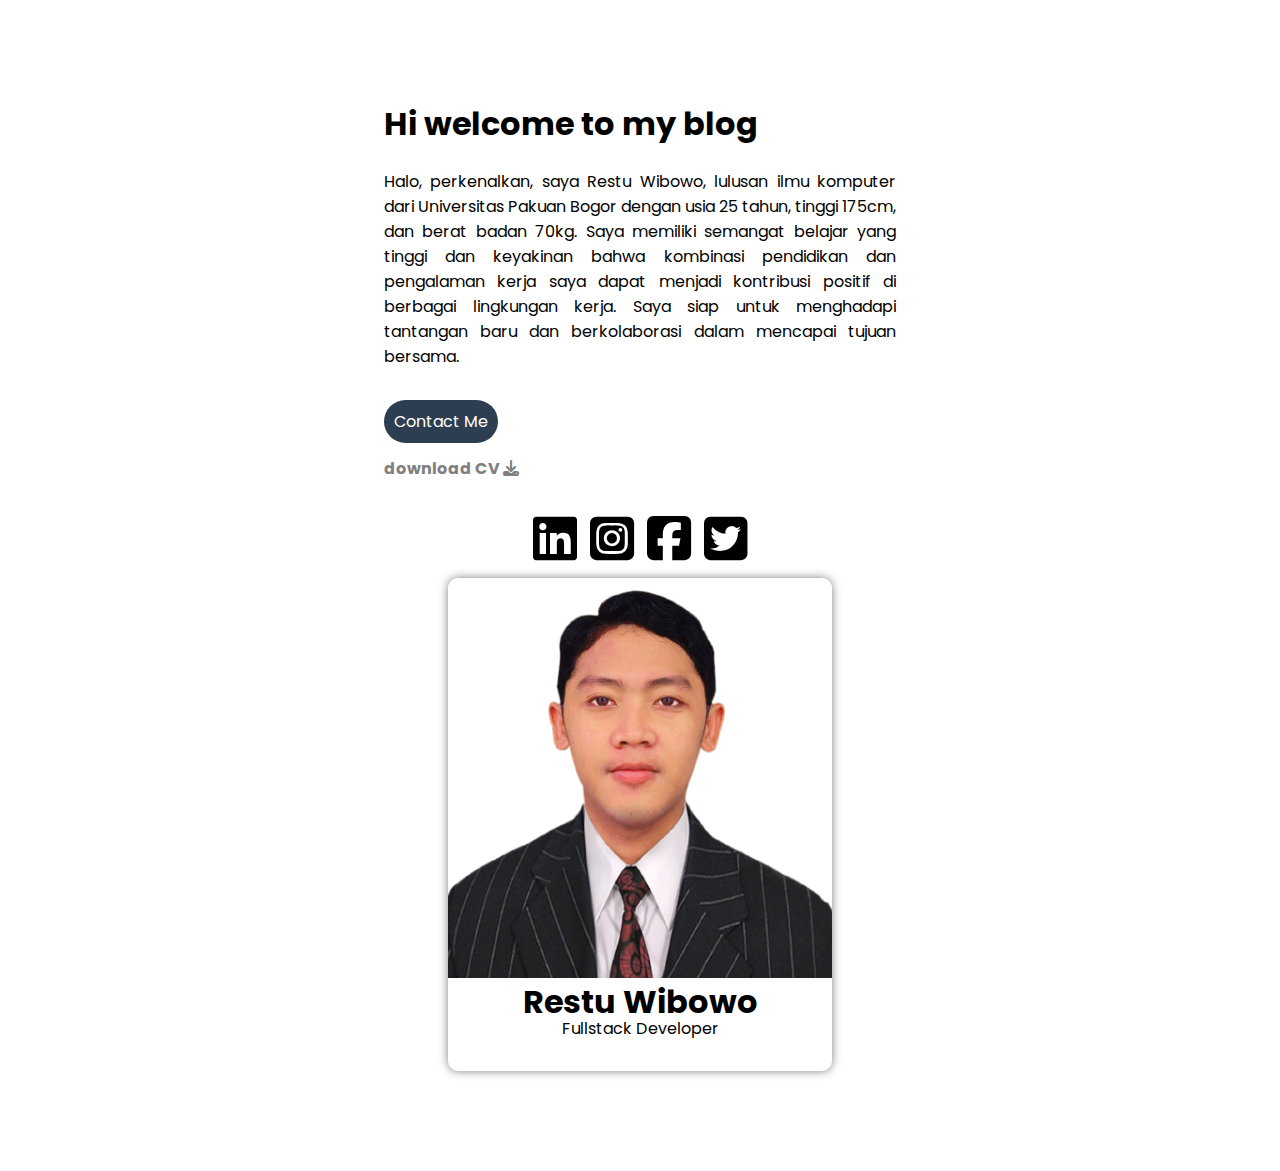
==== index.html @ 63bb78c7 "first commit day 1 task dumbways" ====
<!DOCTYPE html>
<html lang="en">
<head>
    <meta charset="UTF-8">
    <meta name="viewport" content="width=device-width, initial-scale=1.0">
    <title>Personal Web</title>
    <link rel="stylesheet" href="assets/css/app.css">
    <link rel="preconnect" href="https://fonts.googleapis.com">
    <link rel="preconnect" href="https://fonts.gstatic.com" crossorigin>
    <link href="https://fonts.googleapis.com/css2?family=Bebas+Neue&family=Poppins:wght@100;300;400;700&display=swap" rel="stylesheet">
    <link rel="stylesheet" href="https://cdnjs.cloudflare.com/ajax/libs/font-awesome/6.5.1/css/all.min.css">
</head>
<body>
    <div class="main">
        <h1>
            Hi welcome to my blog
        </h1>
        <p>
            Halo, perkenalkan, saya Restu Wibowo, lulusan ilmu komputer dari Universitas Pakuan Bogor dengan usia 25 tahun, tinggi 175cm, dan berat badan 70kg. Saya memiliki semangat belajar yang tinggi dan keyakinan bahwa kombinasi pendidikan dan pengalaman kerja saya dapat menjadi kontribusi positif di berbagai lingkungan kerja. Saya siap untuk menghadapi tantangan baru dan berkolaborasi dalam mencapai tujuan bersama. 
        </p>
        <a href="https://wa.link/g7ki7s" target="_blank" class="btn">Contact Me</a>
        <a href="" class="cv"><h4>download CV <i class="fa-solid fa-download"></i></h4></a>
        <div class="socmed">
            <a href="https://www.linkedin.com/in/restu16/" target="_blank"><i class="fa-brands fa-linkedin"></i></a>
            <a href="https://www.instagram.com/ut.res/" target="_blank"><i class="fa-brands fa-square-instagram"></i></a>
            <a href="https://www.facebook.com/rest.wibowo/" target="_blank"><i class="fa-brands fa-square-facebook"></i></a>
            <a href="https://www.twitter.com/restu_wibowo16" target="_blank"><i class="fa-brands fa-square-twitter"></i></a>
        </div>
        <div class="profile">
            <img src="assets/img/pas-foto.png" alt="">
            <h1>Restu Wibowo</h1>
            <p>Fullstack Developer</p>
        </div>
    </div>
    
</body>
</html>
---- assets/css/app.css ----
body {
  margin: 0;
  padding: 0;
  font-family: "Poppins", sans-serif;
}

.main {
  width: 40%;
  margin: 100px auto;
  text-align: justify;
}

.main p {
  margin-bottom: 40px;
}

.main .cv {
  text-decoration: none;
  color: grey;
}
.btn {
  /* display: inline-block; */
  padding: 10px;
  border-radius: 50px;
  background-color: #2d3e50;
  color: white;
  text-decoration: none;
}

.socmed {
  font-size: 50px;
  text-align: center;
}

.socmed a {
  text-decoration: none;
  color: black;
}

.profile {
  width: 75%;
  border-radius: 10px;
  overflow: hidden;
  box-shadow: 0 0 10px rgba(0, 0, 0, 0.5);
  margin: auto;
  line-height: 5px;
  text-align: center;
}

.profile img {
  width: 100%;
  height: 400px;
  object-fit: cover;
  object-position: top;
}
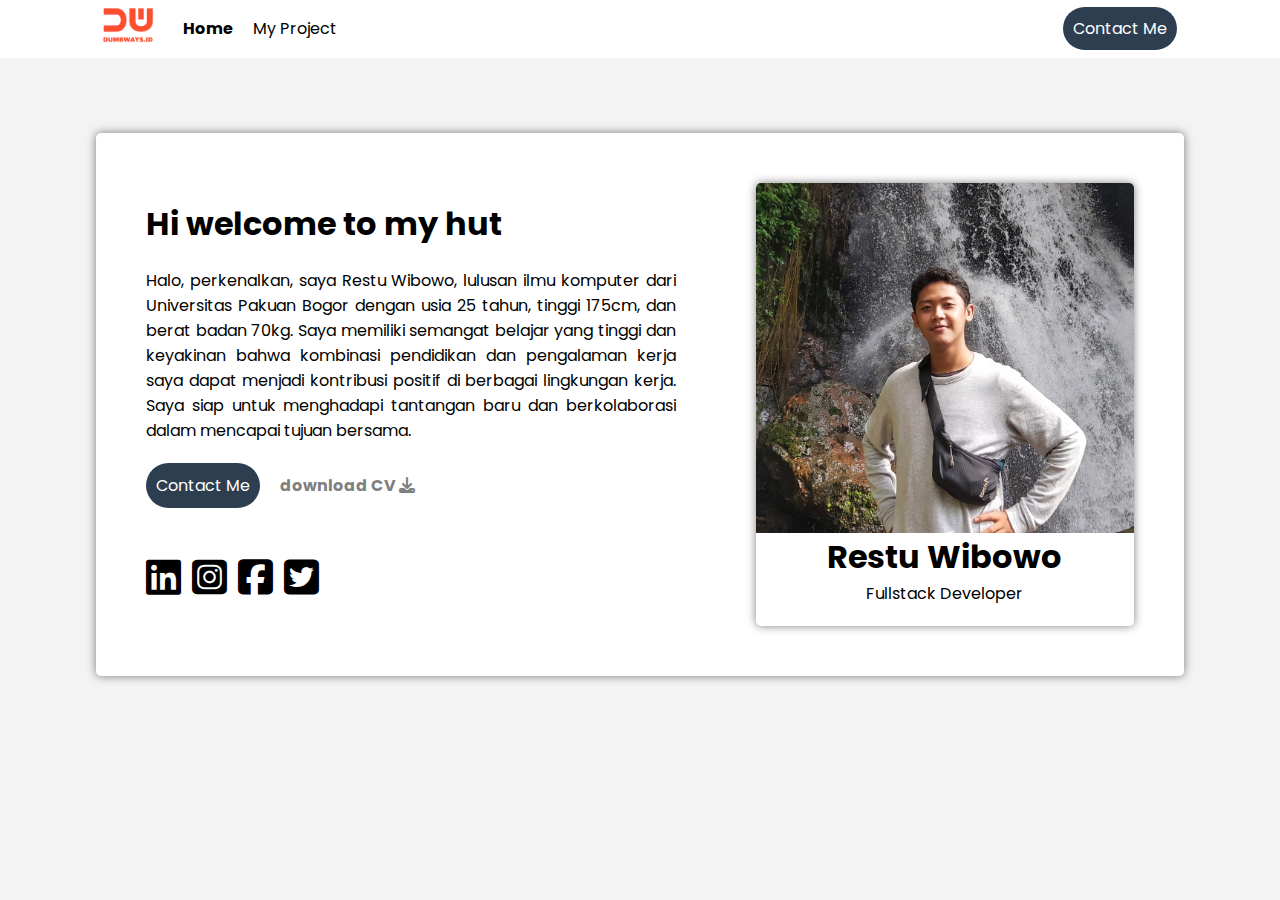
==== commit 276db2b0: "day 2 create navbar and form" ====
--- a/index.html
+++ b/index.html
@@ -5,33 +5,57 @@
     <meta name="viewport" content="width=device-width, initial-scale=1.0">
     <title>Personal Web</title>
     <link rel="stylesheet" href="assets/css/app.css">
-    <link rel="preconnect" href="https://fonts.googleapis.com">
-    <link rel="preconnect" href="https://fonts.gstatic.com" crossorigin>
-    <link href="https://fonts.googleapis.com/css2?family=Bebas+Neue&family=Poppins:wght@100;300;400;700&display=swap" rel="stylesheet">
     <link rel="stylesheet" href="https://cdnjs.cloudflare.com/ajax/libs/font-awesome/6.5.1/css/all.min.css">
 </head>
 <body>
-    <div class="main">
-        <h1>
-            Hi welcome to my blog
-        </h1>
-        <p>
-            Halo, perkenalkan, saya Restu Wibowo, lulusan ilmu komputer dari Universitas Pakuan Bogor dengan usia 25 tahun, tinggi 175cm, dan berat badan 70kg. Saya memiliki semangat belajar yang tinggi dan keyakinan bahwa kombinasi pendidikan dan pengalaman kerja saya dapat menjadi kontribusi positif di berbagai lingkungan kerja. Saya siap untuk menghadapi tantangan baru dan berkolaborasi dalam mencapai tujuan bersama. 
-        </p>
-        <a href="https://wa.link/g7ki7s" target="_blank" class="btn">Contact Me</a>
-        <a href="" class="cv"><h4>download CV <i class="fa-solid fa-download"></i></h4></a>
-        <div class="socmed">
-            <a href="https://www.linkedin.com/in/restu16/" target="_blank"><i class="fa-brands fa-linkedin"></i></a>
-            <a href="https://www.instagram.com/ut.res/" target="_blank"><i class="fa-brands fa-square-instagram"></i></a>
-            <a href="https://www.facebook.com/rest.wibowo/" target="_blank"><i class="fa-brands fa-square-facebook"></i></a>
-            <a href="https://www.twitter.com/restu_wibowo16" target="_blank"><i class="fa-brands fa-square-twitter"></i></a>
+    <nav class="navbar">
+        <div class="container">
+            <ul class="navbar-item">
+                <div class="nav-brand">
+                    <li>
+                        <a href="index.html">
+                            <img src="assets/img/dumbways.png" style="width: 50px;" alt="">
+                        </a>
+                    </li>
+                </div>
+                <div class="nav-link">
+                    <li><a href="index.html" class="active">Home</a></li>
+                    <li><a href="">My Project</a></li>
+                </div>
+                <div class="nav-button">
+                    <li><a href="contact.html" class="btn">Contact Me</a></li>
+                </div>
+            </ul>
         </div>
-        <div class="profile">
-            <img src="assets/img/pas-foto.png" alt="">
-            <h1>Restu Wibowo</h1>
-            <p>Fullstack Developer</p>
+    </nav>
+
+    <section class="main">
+        <div class="container">
+            <div class="card profile">
+                <div class="left-card">
+                    <h1>Hi welcome to my hut</h1>
+                    <p>Halo, perkenalkan, saya Restu Wibowo, lulusan ilmu komputer dari Universitas Pakuan Bogor dengan usia 25 tahun, tinggi 175cm, dan berat badan 70kg. Saya memiliki semangat belajar yang tinggi dan keyakinan bahwa kombinasi pendidikan dan pengalaman kerja saya dapat menjadi kontribusi positif di berbagai lingkungan kerja. Saya siap untuk menghadapi tantangan baru dan berkolaborasi dalam mencapai tujuan bersama. 
+                    </p>
+                    <div class="download-cv">
+                        <a href="contact.html" class="btn">Contact Me</a>
+                        <a href="#" class="cv"><h4>download CV <i class="fa-solid fa-download"></i></h4></a>
+                    </div>
+
+                    <div class="socmed">
+                        <a href="https://www.linkedin.com/in/restu16/" target="_blank"><i class="fa-brands fa-linkedin"></i></a>
+                        <a href="https://www.instagram.com/ut.res/" target="_blank"><i class="fa-brands fa-square-instagram"></i></a>
+                        <a href="https://www.facebook.com/rest.wibowo/" target="_blank"><i class="fa-brands fa-square-facebook"></i></a>
+                        <a href="https://www.twitter.com/restu_wibowo16" target="_blank"><i class="fa-brands fa-square-twitter"></i></a>
+                    </div>
+                </div>
+                <div class="right-card card">
+                    <img src="assets/img/mypic.jpg" alt="">
+                    <h1>Restu Wibowo</h1>
+                    <p>Fullstack Developer</p>
+                </div>
+            </div>
         </div>
-    </div>
+    </section>
     
 </body>
 </html>--- a/assets/css/app.css
+++ b/assets/css/app.css
@@ -1,23 +1,89 @@
-body {
+@import url("https://fonts.googleapis.com/css2?family=Poppins:wght@100;300;400;700&display=swap");
+
+* {
   margin: 0;
   padding: 0;
   font-family: "Poppins", sans-serif;
 }
 
+body {
+  background-color: #f4f3f3;
+}
+
+.navbar {
+  padding: 8px;
+  background-color: white;
+  position: sticky;
+  top: 0;
+}
+
+.navbar-item {
+  display: flex;
+  align-items: center;
+  list-style: none;
+  gap: 30px;
+}
+
+.nav-link {
+  display: flex;
+  flex-grow: 1;
+  gap: 20px;
+}
+
+.nav-link li a {
+  text-decoration: none;
+  color: black;
+}
+
+.active {
+  font-weight: bold;
+}
+
 .main {
-  width: 40%;
-  margin: 100px auto;
+  margin: 75px auto;
   text-align: justify;
 }
 
-.main p {
-  margin-bottom: 40px;
+.profile {
+  display: flex;
+  justify-content: space-between;
+  align-items: center;
+  gap: 80px;
+}
+
+.profile .left-card {
+  display: flex;
+  flex-direction: column;
+  justify-content: space-between;
+  gap: 20px;
+  flex: 1.4;
+}
+
+.profile .left-card .download-cv {
+  display: flex;
+  align-items: center;
+  gap: 20px;
+}
+
+.right-card {
+  flex: 1;
+}
+.container {
+  margin: auto;
+  width: 85%;
 }
 
 .main .cv {
   text-decoration: none;
   color: grey;
 }
+
+.card {
+  background-color: white;
+  border-radius: 5px;
+  box-shadow: 0 0 10px rgba(0, 0, 0, 0.5);
+}
+
 .btn {
   /* display: inline-block; */
   padding: 10px;
@@ -28,8 +94,8 @@
 }
 
 .socmed {
-  font-size: 50px;
-  text-align: center;
+  margin-top: 20px;
+  font-size: 40px;
 }
 
 .socmed a {
@@ -38,18 +104,48 @@
 }
 
 .profile {
-  width: 75%;
-  border-radius: 10px;
-  overflow: hidden;
-  box-shadow: 0 0 10px rgba(0, 0, 0, 0.5);
-  margin: auto;
-  line-height: 5px;
-  text-align: center;
+  padding: 50px;
 }
 
-.profile img {
+.right-card {
+  overflow: hidden;
+  padding-bottom: 20px;
+  display: flex;
+  flex-direction: column;
+  align-items: center;
+  justify-content: center;
+}
+
+.right-card img {
   width: 100%;
-  height: 400px;
+  height: 350px;
   object-fit: cover;
-  object-position: top;
+  object-position: center;
 }
+
+.content {
+  display: flex;
+  justify-content: center;
+  align-items: center;
+  width: 100%;
+}
+
+.contact {
+  width: 30%;
+  display: flex;
+  flex-direction: column;
+}
+
+.contact input,
+textarea,
+select {
+  border-radius: 3px;
+  border: none;
+  box-shadow: 0 0 4px rgba(0, 0, 0, 0.5);
+  margin: 10px 0;
+}
+
+.contact input,
+select {
+  height: 35px;
+}
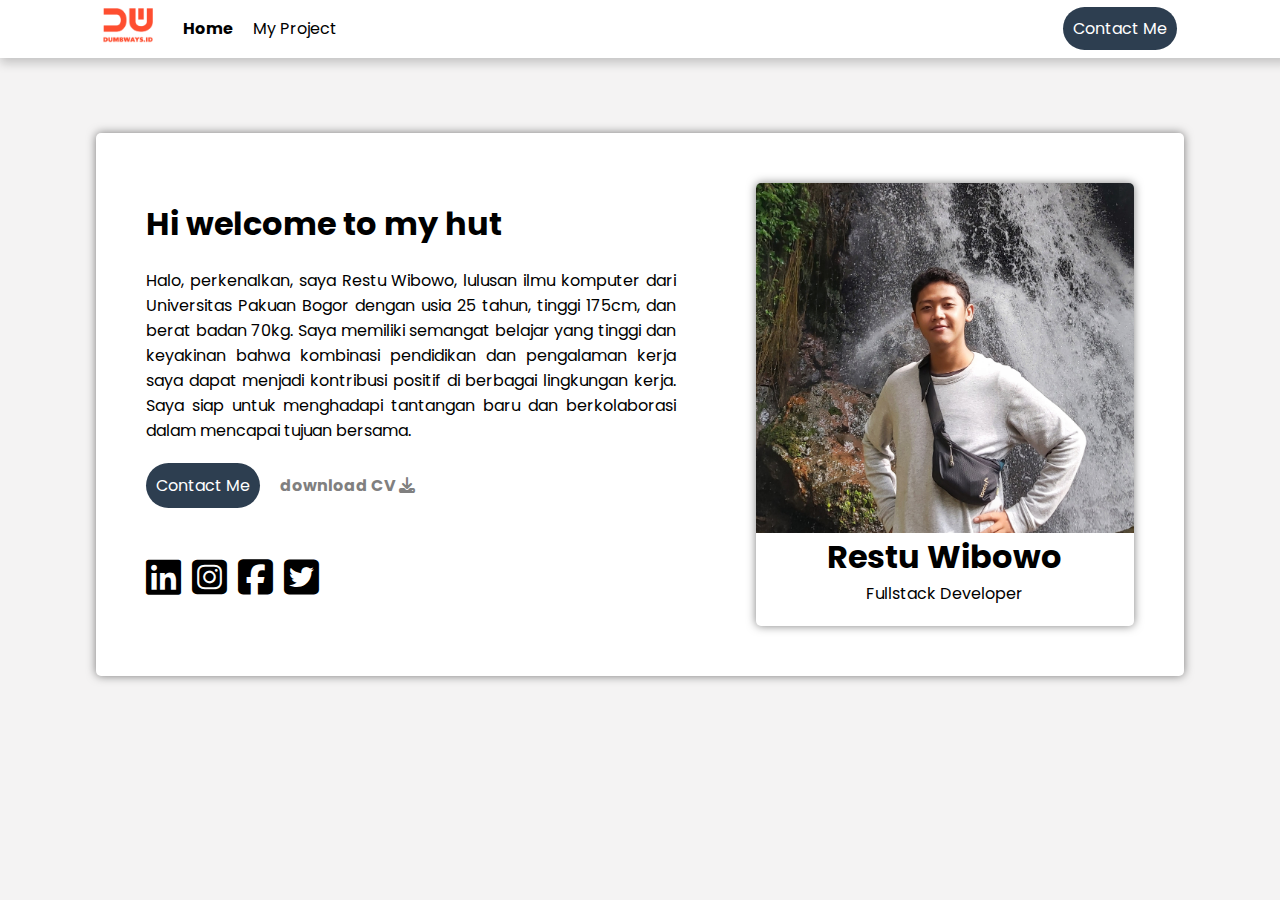
==== commit e7cb9143: "task day 7: create responsive web" ====
--- a/index.html
+++ b/index.html
@@ -20,12 +20,19 @@
                 </div>
                 <div class="nav-link">
                     <li><a href="index.html" class="active">Home</a></li>
-                    <li><a href="">My Project</a></li>
+                    <li><a href="myProject.html">My Project</a></li>
                 </div>
-                <div class="nav-button">
-                    <li><a href="contact.html" class="btn">Contact Me</a></li>
+                <div class="nav-button" style="display: flex; align-items: center;">
+                    <li><a href="contact.html" class="btn btn-contact-me">Contact Me</a></li>
+                    <li><i class="fa-solid fa-bars fa-2x" style="cursor: pointer;" onclick="toggleHumBtn()"></i></li>
                 </div>
             </ul>
+
+        </div>
+        <div class="navbar-hum-menu hidden" id="navbar-hum-menu">
+            <a href="index.html" class="active">Home</a>
+            <a href="myProject.html">My Project</a>
+            <a href="contact.html">Contact Me</a>
         </div>
     </nav>
 
@@ -36,8 +43,8 @@
                     <h1>Hi welcome to my hut</h1>
                     <p>Halo, perkenalkan, saya Restu Wibowo, lulusan ilmu komputer dari Universitas Pakuan Bogor dengan usia 25 tahun, tinggi 175cm, dan berat badan 70kg. Saya memiliki semangat belajar yang tinggi dan keyakinan bahwa kombinasi pendidikan dan pengalaman kerja saya dapat menjadi kontribusi positif di berbagai lingkungan kerja. Saya siap untuk menghadapi tantangan baru dan berkolaborasi dalam mencapai tujuan bersama. 
                     </p>
-                    <div class="download-cv">
-                        <a href="contact.html" class="btn">Contact Me</a>
+                    <div class="my-contact">
+                        <a href="contact.html" class="btn btn-contact-me">Contact Me</a>
                         <a href="#" class="cv"><h4>download CV <i class="fa-solid fa-download"></i></h4></a>
                     </div>
 
@@ -57,5 +64,6 @@
         </div>
     </section>
     
+    <script src="assets/js/nav.js"></script>
 </body>
 </html>--- a/assets/css/app.css
+++ b/assets/css/app.css
@@ -15,6 +15,7 @@
   background-color: white;
   position: sticky;
   top: 0;
+  box-shadow: 5px 0 10px 5px rgba(0, 0, 0, 0.2);
 }
 
 .navbar-item {
@@ -33,6 +34,39 @@
 .nav-link li a {
   text-decoration: none;
   color: black;
+}
+
+.nav-link li a:hover {
+  font-weight: bold;
+}
+
+.nav-button li:last-child {
+  display: none;
+}
+
+.navbar-hum-menu {
+  margin-top: 5px;
+  display: flex;
+  flex-direction: column;
+  text-align: center;
+  gap: 10px;
+  border-top: 1px solid black;
+}
+
+.navbar-hum-menu a {
+  font-size: 18px;
+  width: 100%;
+  text-decoration: none;
+  color: black;
+  
+}
+
+.navbar-hum-menu a:hover {
+ font-weight: bold;
+}
+
+.hidden {
+  display: none;
 }
 
 .active {
@@ -59,7 +93,7 @@
   flex: 1.4;
 }
 
-.profile .left-card .download-cv {
+.profile .left-card .my-contact {
   display: flex;
   align-items: center;
   gap: 20px;
@@ -88,9 +122,19 @@
   /* display: inline-block; */
   padding: 10px;
   border-radius: 50px;
+}
+
+.btn-contact-me {
   background-color: #2d3e50;
   color: white;
   text-decoration: none;
+}
+
+.btn-submit {
+  border: none;
+  box-shadow: 0 0 10px rgba(0, 0, 0, 0.5);
+  background-color: #2d3e50;
+  color: white;
 }
 
 .socmed {
@@ -123,29 +167,128 @@
   object-position: center;
 }
 
-.content {
+.contact-me-container {
   display: flex;
   justify-content: center;
   align-items: center;
   width: 100%;
 }
 
-.contact {
-  width: 30%;
-  display: flex;
-  flex-direction: column;
-}
-
-.contact input,
+.contact-me {
+  width: 45%;
+}
+
+.form-group {
+  display: flex;
+  flex-direction: column;
+  margin-bottom: 12px;
+}
+
+.contact-me input,
 textarea,
 select {
   border-radius: 3px;
   border: none;
-  box-shadow: 0 0 4px rgba(0, 0, 0, 0.5);
+  box-shadow: 0 0 5px rgba(0, 0, 0, 0.2);
   margin: 10px 0;
-}
-
-.contact input,
+  
+}
+
+.contact-me input,
 select {
-  height: 35px;
-}
+  height: 40px;
+}
+
+.contact-me label {
+  font-weight: bold;
+}
+
+@media (max-width: 375px) {
+  
+}
+
+/* `sm` applies to x-small devices (portrait phones, less than 576px) */
+@media (max-width: 575.98px) {
+  .nav-button li:last-child {
+    display: block;
+  }
+
+  .nav-button li:first-child {
+    display: none;
+  }
+
+  .nav-link {
+    display: none;
+  }
+
+  .navbar-item {
+    justify-content: space-between;
+    align-items: center;
+  }
+
+  .profile .left-card h1 {
+    font-size: 18px;
+}
+
+.profile .left-card  p {
+  font-size: 12px;
+}
+
+.btn-contact-me {
+  padding: 5px;
+  font-size: 10px;
+}
+
+.profile .left-card .my-contact {
+  margin-top: 10px;
+  gap: 10px;
+}
+.my-contact .cv {
+  font-size: 12px;
+}
+}
+
+/* `md` applies to small devices (landscape phones, less than 768px) */
+@media (max-width: 767.98px) {
+  .profile {
+    flex-direction: column;
+    gap: 5px;
+  }
+
+  .profile .left-card {
+    display: flex;
+    flex-direction: column;
+    justify-content: space-between;
+    gap: 5px;
+    flex: 1.4;
+  }
+
+  .socmed {
+    align-self: center;
+    font-size: 35px;
+  }
+
+  .contact-me {
+    width: 100%;
+  }
+
+}
+
+/* `lg` applies to medium devices (tablets, less than 992px) */
+@media (max-width: 991.98px) {
+  .profile {
+    gap: 20px;
+  }
+  .right-card img {
+    height: 250px;
+  }
+
+}
+
+/* `xl` applies to large devices (desktops, less than 1200px) */
+@media (max-width: 1199.98px) {
+}
+
+/* `xxl` applies to x-large devices (large desktops, less than 1400px) */
+@media (max-width: 1399.98px) {
+}
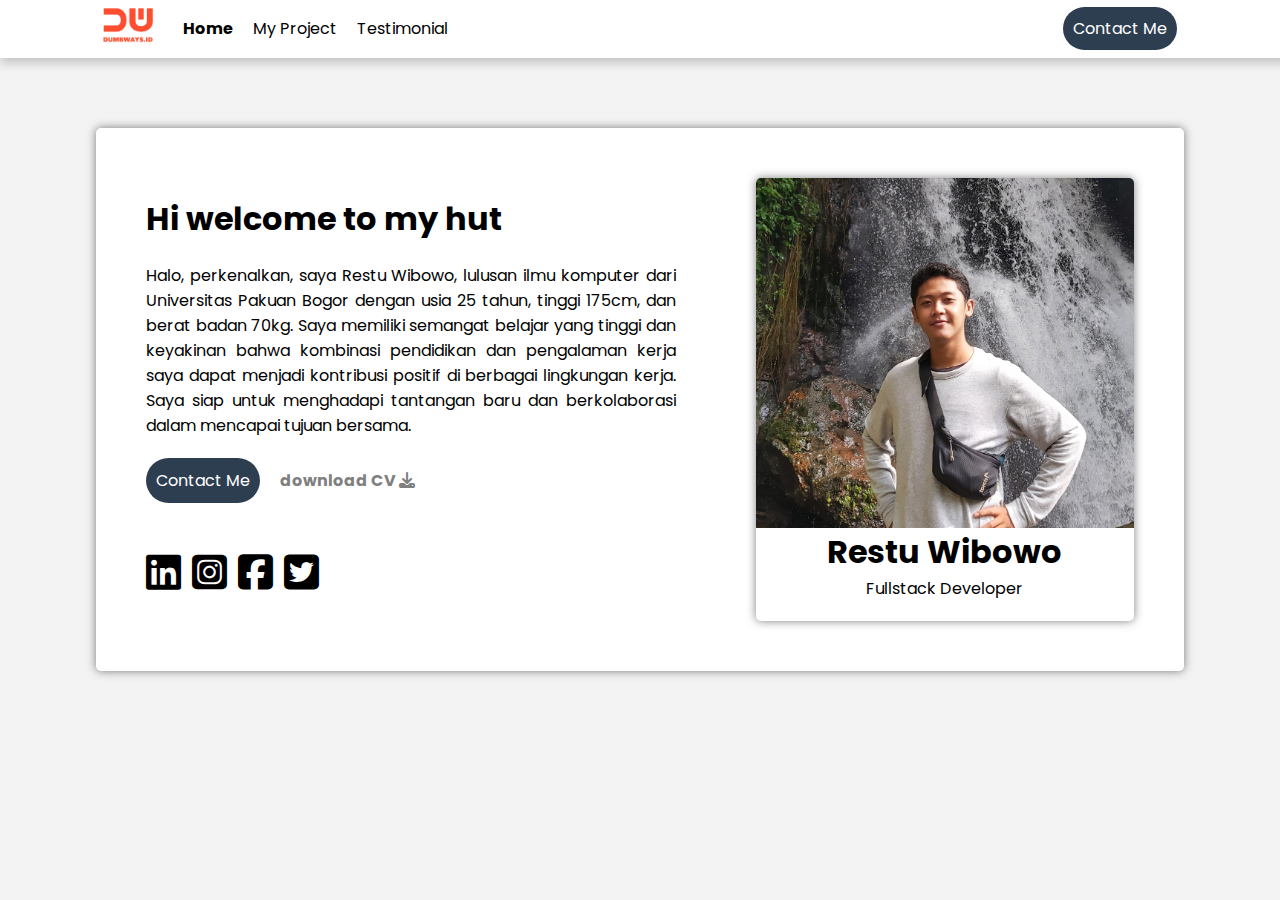
==== commit 2307f58c: "Task day 7: create page testimonial with oop concept" ====
--- a/index.html
+++ b/index.html
@@ -21,6 +21,7 @@
                 <div class="nav-link">
                     <li><a href="index.html" class="active">Home</a></li>
                     <li><a href="myProject.html">My Project</a></li>
+                    <li><a href="testimonial.html">Testimonial</a></li>
                 </div>
                 <div class="nav-button" style="display: flex; align-items: center;">
                     <li><a href="contact.html" class="btn btn-contact-me">Contact Me</a></li>
@@ -33,6 +34,7 @@
             <a href="index.html" class="active">Home</a>
             <a href="myProject.html">My Project</a>
             <a href="contact.html">Contact Me</a>
+            <a href="testimonial.html">Testimonial</a>
         </div>
     </nav>
 
--- a/assets/css/app.css
+++ b/assets/css/app.css
@@ -58,11 +58,10 @@
   width: 100%;
   text-decoration: none;
   color: black;
-  
 }
 
 .navbar-hum-menu a:hover {
- font-weight: bold;
+  font-weight: bold;
 }
 
 .hidden {
@@ -74,7 +73,7 @@
 }
 
 .main {
-  margin: 75px auto;
+  margin: 70px 0;
   text-align: justify;
 }
 
@@ -191,7 +190,6 @@
   border: none;
   box-shadow: 0 0 5px rgba(0, 0, 0, 0.2);
   margin: 10px 0;
-  
 }
 
 .contact-me input,
@@ -203,8 +201,14 @@
   font-weight: bold;
 }
 
+.testimonial-container {
+  display: flex;
+  gap: 20px;
+  margin-top: 40px;
+  flex-wrap: wrap;
+}
+
 @media (max-width: 375px) {
-  
 }
 
 /* `sm` applies to x-small devices (portrait phones, less than 576px) */
@@ -228,24 +232,25 @@
 
   .profile .left-card h1 {
     font-size: 18px;
-}
-
-.profile .left-card  p {
-  font-size: 12px;
-}
-
-.btn-contact-me {
-  padding: 5px;
-  font-size: 10px;
-}
-
-.profile .left-card .my-contact {
-  margin-top: 10px;
-  gap: 10px;
-}
-.my-contact .cv {
-  font-size: 12px;
-}
+  }
+
+  .profile .left-card p {
+    font-size: 12px;
+  }
+
+  .btn-contact-me {
+    padding: 5px;
+    font-size: 10px;
+  }
+
+  .profile .left-card .my-contact {
+    margin-top: 10px;
+    gap: 10px;
+  }
+  .my-contact .cv {
+    font-size: 12px;
+  }
+
 }
 
 /* `md` applies to small devices (landscape phones, less than 768px) */
@@ -271,7 +276,6 @@
   .contact-me {
     width: 100%;
   }
-
 }
 
 /* `lg` applies to medium devices (tablets, less than 992px) */
@@ -282,7 +286,6 @@
   .right-card img {
     height: 250px;
   }
-
 }
 
 /* `xl` applies to large devices (desktops, less than 1200px) */
